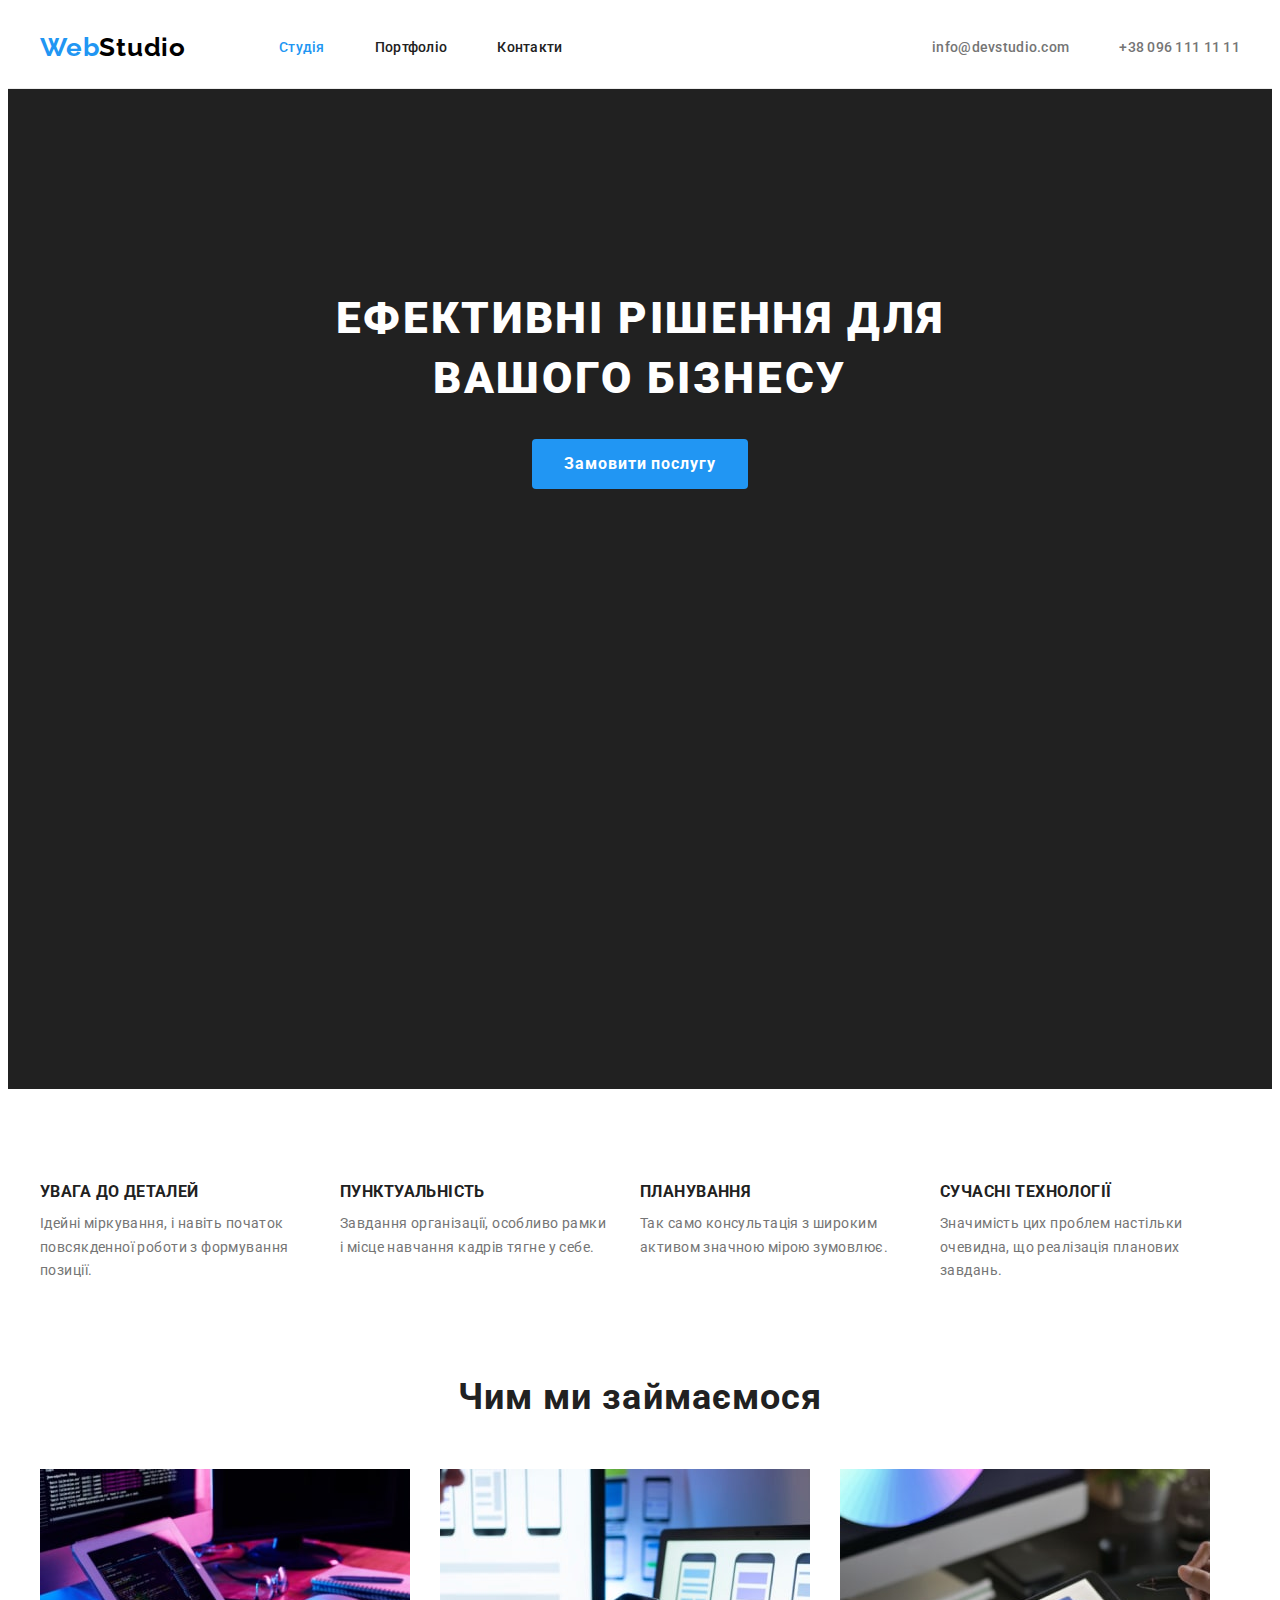
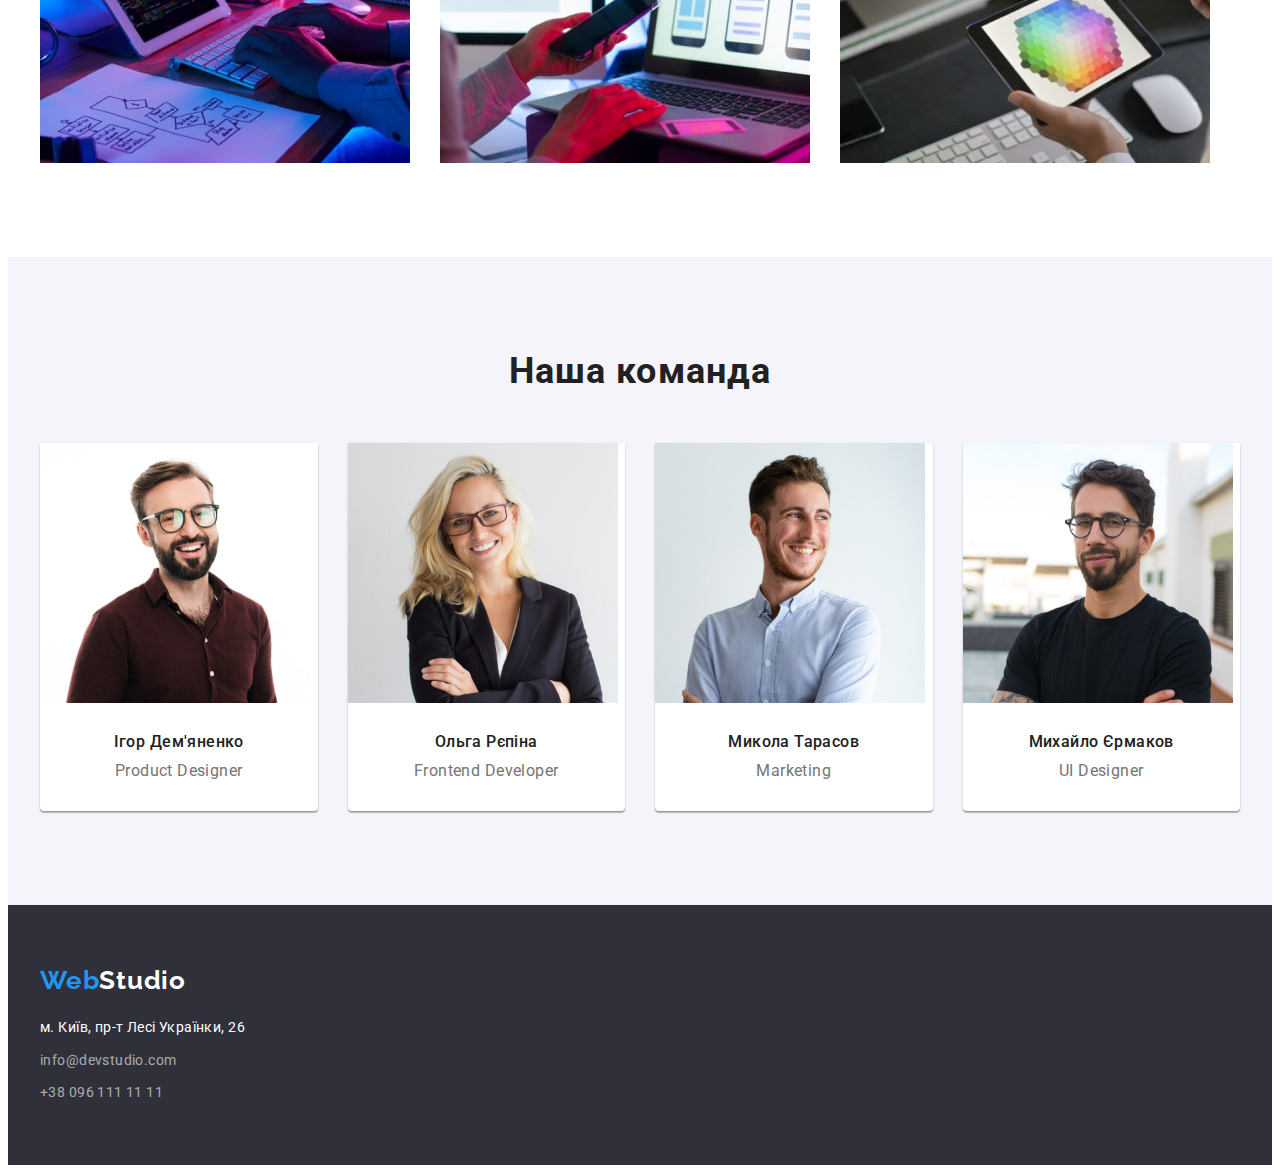
==== index.html @ 1b282973 "Homework4" ====
<!DOCTYPE html>
<html lang="uk">
<head>
    <meta charset="UTF-8">
    <meta http-equiv="X-UA-Compatible" content="IE=edge">
    <meta name="viewport" content="width=device-width, initial-scale=1.0">
    <title>Homework1</title>
    <link rel="preconnect" href="https://fonts.googleapis.com"> 
    <link rel="preconnect" href="https://fonts.gstatic.com" crossorigin> 
    <link href="https://fonts.googleapis.com/css2?family=Raleway:wght@700&family=Roboto:wght@400;500;700;900&display=swap" rel="stylesheet">
    <link rel="stylesheet" href="https://cdnjs.cloudflare.com/ajax/libs/modern-normalize/1.1.0/modern-normalize.min.css" integrity="sha512-wpPYUAdjBVSE4KJnH1VR1HeZfpl1ub8YT/NKx4PuQ5NmX2tKuGu6U/JRp5y+Y8XG2tV+wKQpNHVUX03MfMFn9Q==" crossorigin="anonymous" referrerpolicy="no-referrer" />
    <link rel="stylesheet" href="./css/style.css">
</head>
<!--Шапка сайту-->
<body>
   <header class="header bort">
   <div class="container">
   <a href="index.html" class="header-logo logo link"><span class="accent logo link">Web</span>Studio</a>
   <nav class="header-nav">
      <ul class="header-list list">
         <li><a href="" class="header-link link current links">Студія</a></li>
         <li><a href="./portfolio.html" class="header-link link links">Портфоліо</a></li>
         <li><a href="" class="header-link link links">Контакти</a></li>
       </ul>
     </nav>
     <div class="header-cont">
     <ul class="header-contact list">
       <li><a href="mailto:info@devstudio.com" class="mail header-link link links">info@devstudio.com</a></li>
       <li><a href="tel:+380961111111" class="tel header-link link links">+38 096 111 11 11</a></li>
     </ul>
    </div>
    </div>
    </header> 

<!--Рішення бізнесу--> 
   <main>
    <section class="hero hero-section">
      <div class="container hero-container">
        <h1 class="hero-title">Ефективні рішення для вашого бізнесу</h1>
        <button type="button" class="hero-btn">Замовити послугу</button>
      </div>
      </section>

<!--Привілегії-->  
    <section class="privilege">
    <div class="container">
    <h2 class="privilege-title">Привілегії</h2>
    <ul class="list-privilege list">
      <li class="privilege-link link">
       <h3 class="privilege-subtitle">УВАГА ДО ДЕТАЛЕЙ</h3>
       <p class="privilege-text text">Ідейні міркування, і навіть початок повсякденної роботи з формування позиції.</p>
      </li>
      <li class="privilege-link link">
       <h3 class="privilege-subtitle">ПУНКТУАЛЬНІСТЬ</h3>
       <p class="privilege-text text">Завдання організації, особливо рамки і місце навчання кадрів тягне у себе.</p>
      </li>
      <li class="privilege-link link">
        <h3 class="privilege-subtitle">ПЛАНУВАННЯ</h3>
        <p class="privilege-text text">Так само консультація з широким активом значною мірою зумовлює.</p>
      </li>
      <li class="privilege-link link">
        <h3 class="privilege-subtitle">СУЧАСНІ ТЕХНОЛОГІЇ</h3>
        <p class="privilege-text text">Значимість цих проблем настільки очевидна, що реалізація планових завдань.</p>
      </li>
    </ul>
  </div>
    </section>

<!--Чим займаємось-->
    <section class="work">
    <div class="container">  
    <h2 class="title">Чим ми займаємося</h2>
    <ul class="list-work list">
      <li class="work-items"> 
        <img src="./img/work-1.jpg" alt="Робочій процес" width="370">
      </li>
      <li class="work-items">
        <img src="./img/work-2.jpg" alt="Смартфон" width="370">
      </li>
      <li class="work-items">
        <img src="./img/work-3.jpg" alt="Планшет" width="370">
      </li>
    </ul>
  </div>
    </section>
<!--Команда-->
    <section class="team">
      <div class="container">
      <h2 class="title">Наша команда</h2>
      <ul class="team-container list-team list">
        <li class="team-items link">
          <img src="./img/team-1.jpg" alt="Команда1" width="270">
          <h3 class="team-subtitle">Ігор Дем'яненко</h3>
          <p class="team-info">Product Designer</p>
        </li>
        <li class="team-items link">
          <img src="./img/team-2.jpg" alt="Команда2" width="270">
          <h3 class="team-subtitle">Ольга Рєпіна</h3>
          <p class="team-info">Frontend Developer</p>
        </li>
        <li class="team-items link">
          <img src="./img/team-3.jpg" alt="Команда3" width="270">
          <h3 class="team-subtitle">Микола Тарасов</h3>
          <p class="team-info">Marketing</p>
        </li>
        <li class="team-items link">
          <img src="./img/team-4.jpg" alt="Команда4" width="270">
          <h3 class="team-subtitle">Михайло Єрмаков</h3>
          <p class="team-info">UI Designer</p>
        </li>
      </ul>
    </div>
    </section>
   </main>
<!--Футер-->
   <footer class="footer">
    <div class="container">
    <a href="/" class="footer-logo logo link"><span class="accent logo link">Web</span>Studio</a>
    <address class="address">
      <ul class="footer-list list">
        <li class="footer-items"><a href="https://goo.gl/maps/qDodeFptJs4gTQPLA" target="_blank" 
          rel="noreferrer nofollow noopener" class="footer-links link text">м. Київ, пр-т Лесі Українки, 26</a></li>
        <li class="footer-items"><a href="mailto:info@devstudio.com" class="footer-links footer-address link text">info@devstudio.com</a></li>
        <li class="footer-items"><a href="tel:+380961111111" class="footer-links footer-address link text">+38 096 111 11 11</a></li>
      </ul>
    </address>
  </div>
   </footer>
</body>
</html>
---- css/style.css ----
:root {
--primary-header-color: #212121;
--second-color: #757575;
--accent-color: #2196F3;
--primary-color: #212121;
--primary-text-color: #757575;
--bg-color: #FFFFFF;
--btn-color: #2196F3;
--second-text-color: #FFFFFF; 
--second-bg-color: #F5F4FA; 
--border-color: #EEEEEE; 
--second-border-color: #ECECEC;
--footer-color: #2F303A;
--second-btn-color: #188CE8;
--logo-color: #000000;
}
p, h1, h2, h3, h4, h5, h6 {
margin: 0px;
}
ul {
margin: 0px;
padding-left: 0px;    
}
img {
display: block;    
}  
body {
font-family: 'Roboto', sans-serif;
font-size: 14px;
line-height: 1.71;
letter-spacing: 0.03em;
color: var(--primary-text-color);
background-color: var(--bg-color);
}

    /*---UNIVERSAL CLASSES---*/
.container {
width: 1200px;
padding: 0px 15px; 
margin: 0px auto;   
}
.section {
padding-top: 94px; 
padding-bottom: 94px;   
} 
.link {
text-decoration: none;
}
.list {
list-style: none;
}
.links {
font-weight: 500;
font-size: 14px;
line-height: 1.14;
letter-spacing: 0.02em;
}
.title {
font-weight: 700;
font-size: 36px;
line-height: 1.16;
text-align: center;
letter-spacing: 0.03em;
color: var(--primary-header-color);    
}
.text {
font-size: 14px;
line-height: 1.71;
letter-spacing: 0.03em;    
}
.logo {
font-family: 'Raleway', sans-serif;
font-weight: 700;
font-size: 26px;
line-height: 1.19;
letter-spacing: 0.03em;
}    
  
/*---HEADER---*/
.header .container {
display: flex;
align-items: center;    
}   
.header-logo {
color: var(--logo-color); 
padding-top: 24px; 
padding-bottom: 25px;
display: block;  
margin-right: 93px;
}
.accent {
color:var(--accent-color) ;
}    
.current {
color: var(--accent-color);    
} 
.header-list,
.header-contact {
display: flex; 
}
.header-list .link,
.header-contact .link {
display: block;
padding-top: 32px;   
padding-bottom: 32px; 
}
.header-cont {
margin-left: auto;
}  
.header-link {
color: var(--primary-color);
}
.header-list > li:not(:last-child){
margin-right: 50px;    
}
.header-link:hover,
.header-link:focus {
color: var(--accent-color);    
}
.tel {
margin-left: 50px;    
}
.mail,
.tel {
color: var(--second-color);
}

    /*---HERO---*/
.hero {
background-color: var(--primary-header-color);  
text-align: center;
} 
.hero-section {
max-width: 1600px; 
height: 600px;
margin-left: auto;
margin-right: auto;
padding: 200px 0px;
} 
.hero-container {
margin-bottom: 0px;
} 
.hero-title {
font-weight: 900;
font-size: 44px;
line-height: 1.36;
letter-spacing: 0.06em;
text-transform: uppercase;
text-align: center;
color: var(--second-text-color);
max-width: 696px; 
margin: 0px auto;
}      
.hero-btn {
font-family: inherit;
font-weight: 700;
font-size: 16px;
line-height: 1.88;
cursor: pointer;
letter-spacing: 0.06em;    
color: var(--bg-color);
background-color: var(--btn-color);

border-radius: 4px;
padding: 10px 32px;
min-width: 216px;
height: 50px;
text-align: center;
display: inline-block;
margin-top: 30px;
border: none;
}
.hero-btn:hover,
.hero-btn:focus {
background-color: var(--second-btn-color);
}

/*---PRIVILEGE---*/
.privilege {
padding: 94px 0px;
}
.privilege-title {
position: absolute;
width: 1px;
height: 1px;
margin: -1px;
border: 0;
padding: 0;

white-space: nowrap;
clip-path: inset(100%);
clip: rect(0 0 0 0);
overflow: hidden;
}
.list-privilege {
display: flex;
column-gap: 30px; 
}
.privilege-link {
width: 270px;
}
.privilege-subtitle {
font-weight: 700;
line-height: 1.14;
text-transform: uppercase;
color: var(--primary-header-color);    
margin-bottom: 10px;
}
.privilege-text {
color: var(--second-color);
}

/*---WORK---*/
.list-work {
display: flex;
column-gap: 30px;
}
.work {
padding-bottom: 94px;
}
.title {
margin-bottom: 50px;
}

/*---TEAM---*/
.team {
background-color: var(--second-bg-color);    
padding: 94px 0 ;
}
.title {
margin-bottom: 50px;    
}
.team-container {
display: flex;
}
.team-items:not(:last-child){
margin-right: 30px;    
}
.team-items {
width: calc((100% - 60px) / 3);
background: var(--bg-color);
box-shadow: 0px 1px 3px rgba(0, 0, 0, 0.12), 0px 1px 1px rgba(0, 0, 0, 0.14), 0px 2px 1px rgba(0, 0, 0, 0.2);
border-radius: 0px 0px 4px 4px; 
}
.team-subtitle {
font-weight: 500;
font-size: 16px;
line-height: 1.18;
text-align: center;
color: var(--primary-color);    
margin-top: 30px;
margin-bottom: 10px;
}
.team-info {
font-size: 16px;
line-height: 1.18;
text-align: center;
color: var(--second-color);    
margin-bottom: 30px;
}

/*---FOOTER---*/
.footer .container {
display: flex; 
display: block;
align-items: baseline;
}
.footer {
background-color: var(--footer-color); 
padding: 60px 0;   
}
.footer-logo {
display: inline-block;
color: var(--bg-color); 
margin-bottom: 20px;
}
.address {
display: block; 
justify-items: flex-start;   
}
.footer-items:not(:last-child) {
margin-bottom: 9px;    
}
.footer-links {
font-style: normal;
color: var(--bg-color);
}
.footer-address {
color: rgba(255, 255, 255, 0.6);    
}
.footer-links:hover,
.footer-links:focus {
color: var(--accent-color);    
}

/*---PORTFOLIO---*/
.bort {
border-bottom: 1px solid var(--second-border-color);
}
.portfolio {
padding: 94px 0;    
}
.element {
margin-bottom: 50px;
display: flex;  
justify-content: center;  
}
.element-item:not(:last-child) {
margin-right: 8px;  
}
.portfolio-btn {
display: inline-block;
font-family: inherit;
font-weight: 500;
font-size: 16px;
line-height: 1.62;
text-align: center;
cursor: pointer;
color: var(--primary-color);

border: 1px solid transparent;
border-radius: 4px;
padding: 6px 22px;
min-width: 73px;
height: 38px;
}
.current {
color: var(--accent-color);    
}
.portfolio-btn:hover,
.portfolio-btn:focus {
color: var(--second-text-color);
box-shadow: 0px 3px 1px rgba(0, 0, 0, 0.1), 0px 1px 2px rgba(0, 0, 0, 0.08), 0px 2px 2px rgba(0, 0, 0, 0.12);
background: var(--btn-color);
}
.port {
display: flex;  
flex-wrap: wrap;
align-items: center;
margin-left: 0px;
margin-right: 0px; 
}
.port-item {
width: 370px;
}
.port-item {
width:calc((100% - 60px)/3);
margin-right: 30px;
margin-bottom: 30px;
} 
.port-item:nth-child(3n) {
margin-right: 0px;    
}
.port-item:nth-last-child(-n+3) {
margin-bottom: 0px;    
}
.port-blok {
padding: 20px 24px;
background: var(--second-text-color);
border-bottom: 1px solid var(--border-color);
border-left: 1px solid var(--border-color);
border-right: 1px solid var(--border-color);
}
.portfolio-text {
font-weight: 700;
font-size: 18px;
line-height: 2;
letter-spacing: 0.06em;
color: var(--primary-color);    
margin-bottom: 4px;
}
.portfolio-info {
font-size: 16px;
line-height: 1.88;
color: var(--second-color);    
}
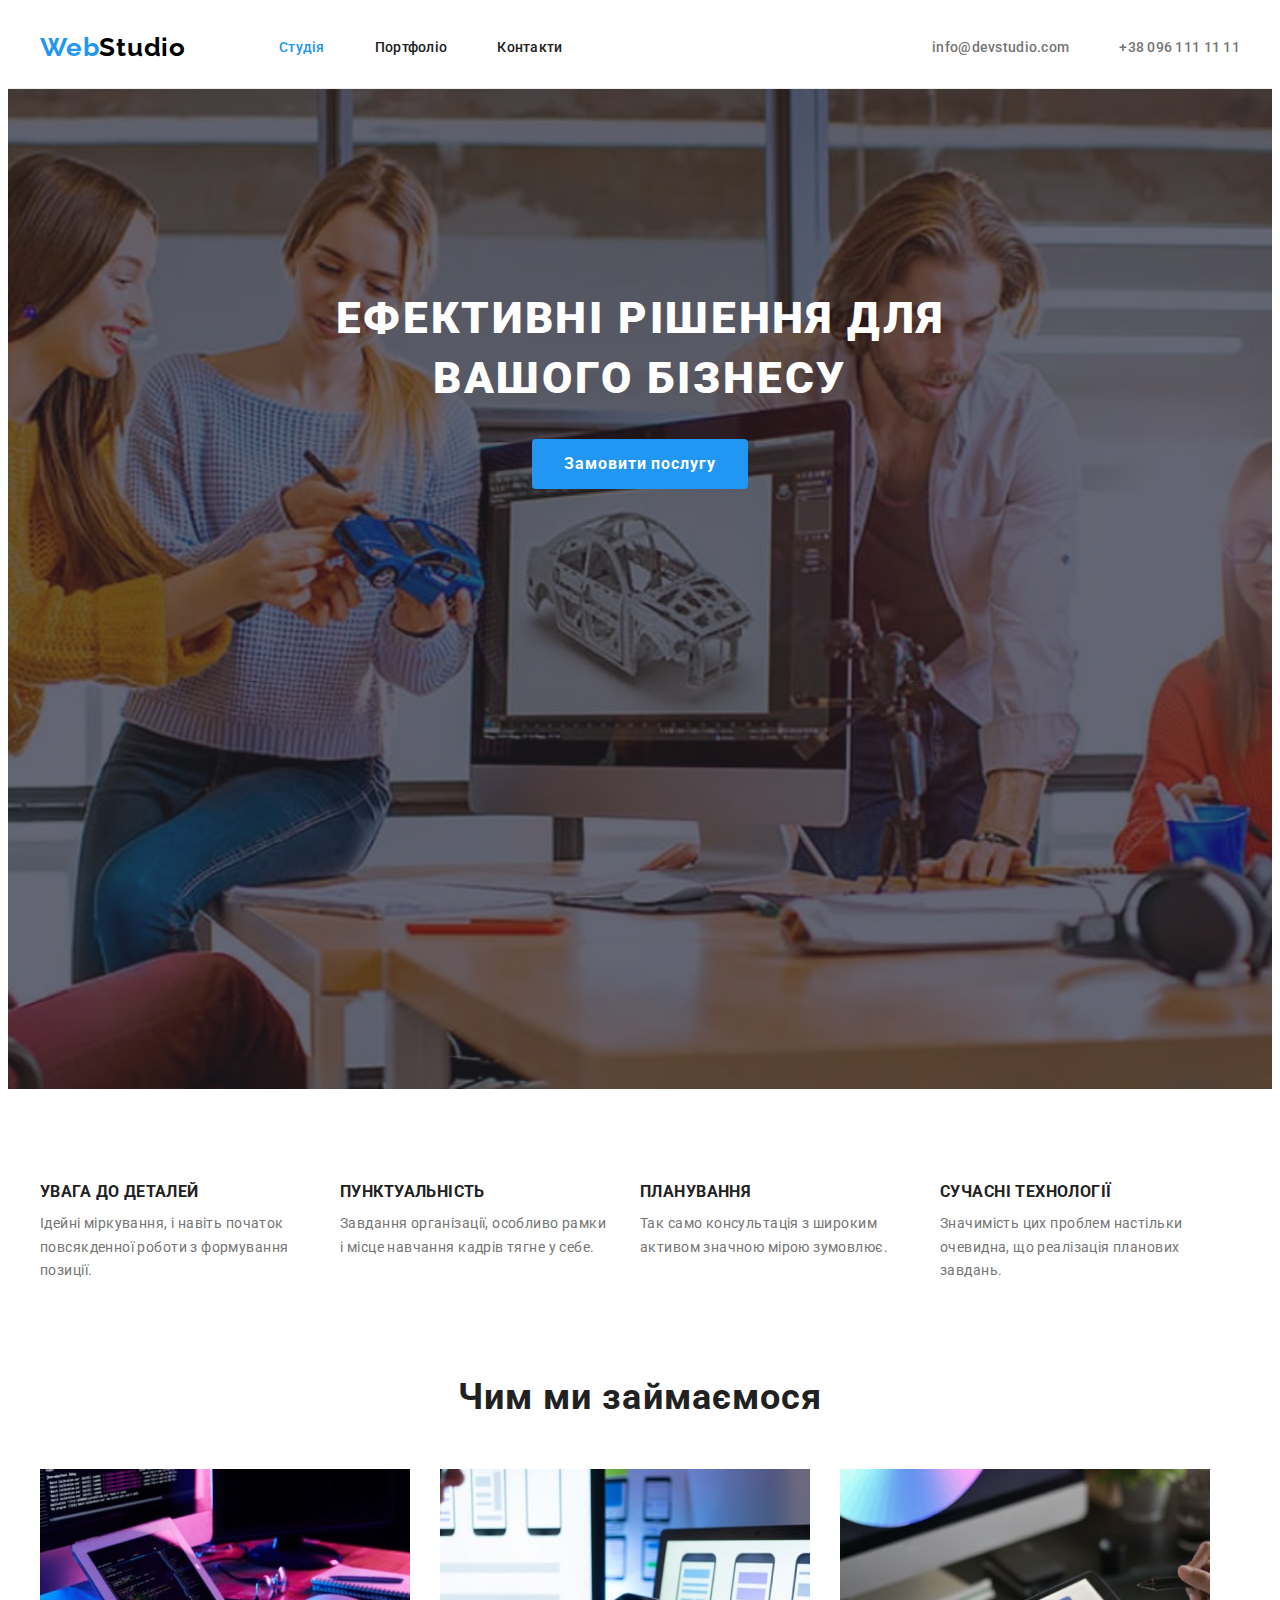
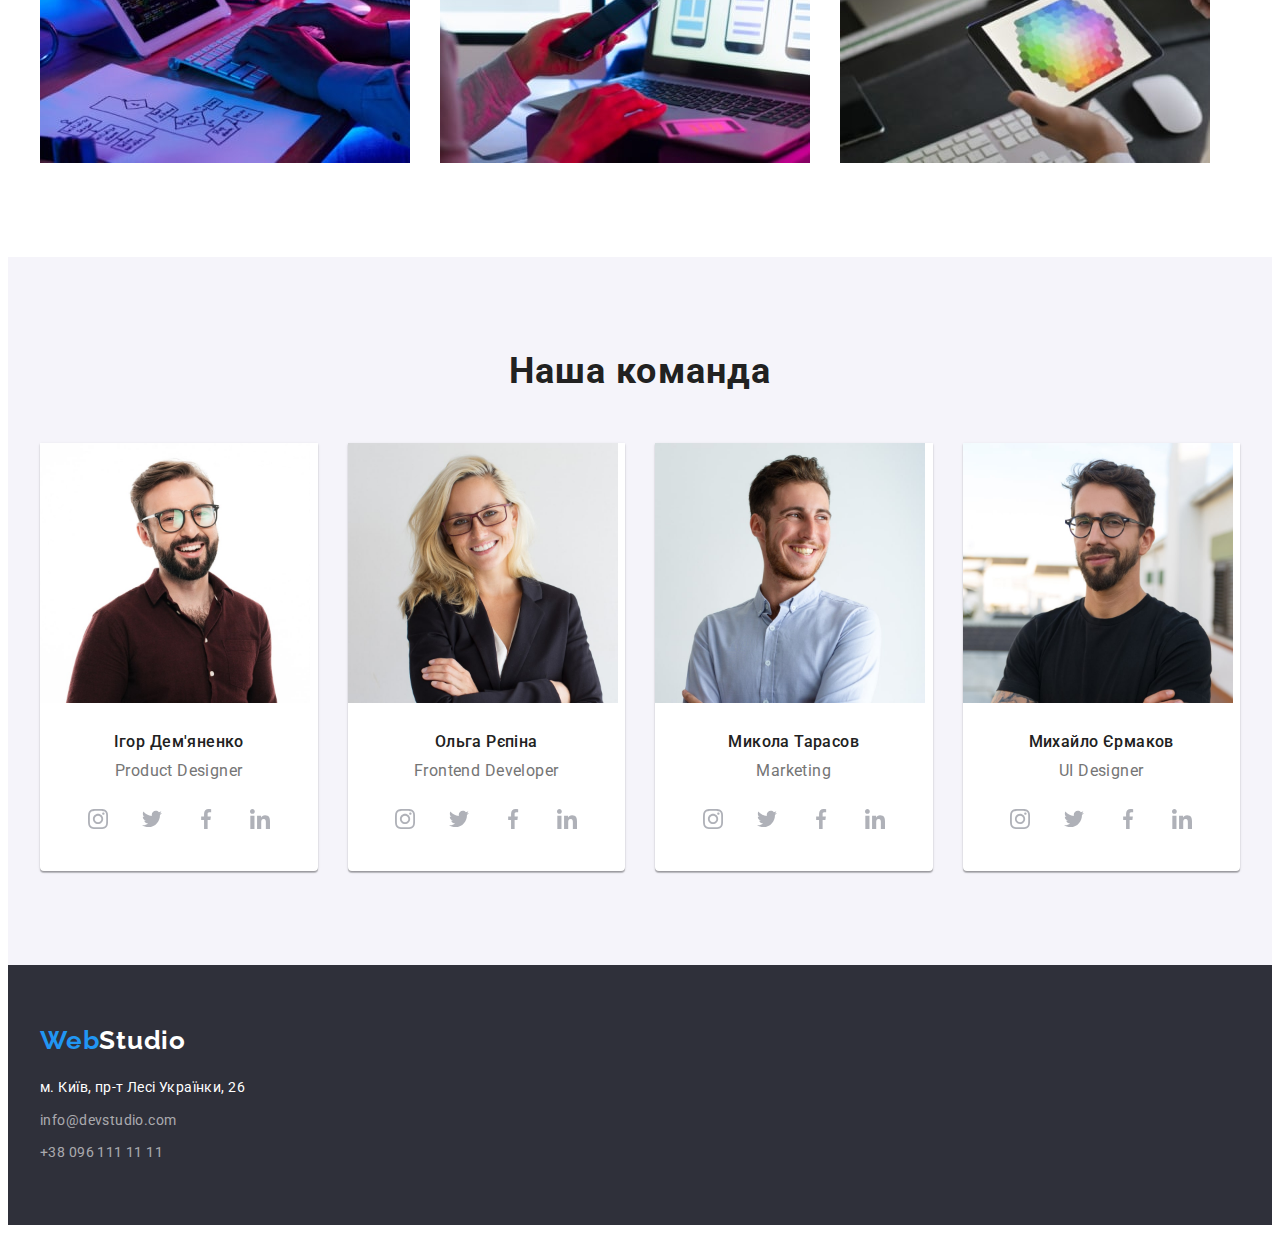
==== commit 3869a5bf: "в процесі" ====
--- a/index.html
+++ b/index.html
@@ -92,21 +92,113 @@
           <img src="./img/team-1.jpg" alt="Команда1" width="270">
           <h3 class="team-subtitle">Ігор Дем'яненко</h3>
           <p class="team-info">Product Designer</p>
+          <ul class="team-soc-list list">
+            <li class="team-soc-item"><a href="#" class="team-soc-link link">
+              <svg width="20" height="20"
+              class="team-soc-icons">
+                <use href="./img/icons.svg#icon-instagram"></use>
+              </svg>
+            </a></li>
+            <li class="team-soc-item"><a href="#" class="team-soc-link link"><svg width="20" height="20"
+              class="team-soc-icons">
+                <use href="./img/icons.svg#icon-twitter"></use>
+              </svg>
+            </a></li>
+            <li class="team-soc-item"><a href="#" class="team-soc-link link"><svg width="20" height="20"
+              class="team-soc-icons">
+                <use href="./img/icons.svg#icon-facebook"></use>
+              </svg>
+            </a></li>
+            <li class="team-soc-item"><a href="#" class="team-soc-link link"><svg width="20" height="20"
+              class="team-soc-icons">
+                <use href="./img/icons.svg#icon-linkedin"></use>
+              </svg>
+            </a></li>
+          </ul>
         </li>
         <li class="team-items link">
           <img src="./img/team-2.jpg" alt="Команда2" width="270">
           <h3 class="team-subtitle">Ольга Рєпіна</h3>
           <p class="team-info">Frontend Developer</p>
+          <ul class="team-soc-list list">
+            <li class="team-soc-item"><a href="#" class="team-soc-link link">
+              <svg width="20" height="20"
+              class="team-soc-icons">
+                <use href="./img/icons.svg#icon-instagram"></use>
+              </svg>
+            </a></li>
+            <li class="team-soc-item"><a href="#" class="team-soc-link link"><svg width="20" height="20"
+              class="team-soc-icons">
+                <use href="./img/icons.svg#icon-twitter"></use>
+              </svg>
+            </a></li>
+            <li class="team-soc-item"><a href="#" class="team-soc-link link"><svg width="20" height="20"
+              class="team-soc-icons">
+                <use href="./img/icons.svg#icon-facebook"></use>
+              </svg>
+            </a></li>
+            <li class="team-soc-item"><a href="#" class="team-soc-link link"><svg width="20" height="20"
+              class="team-soc-icons">
+                <use href="./img/icons.svg#icon-linkedin"></use>
+              </svg>
+            </a></li>
+          </ul>
         </li>
         <li class="team-items link">
           <img src="./img/team-3.jpg" alt="Команда3" width="270">
           <h3 class="team-subtitle">Микола Тарасов</h3>
           <p class="team-info">Marketing</p>
+          <ul class="team-soc-list list">
+            <li class="team-soc-item"><a href="#" class="team-soc-link link">
+              <svg width="20" height="20"
+              class="team-soc-icons">
+                <use href="./img/icons.svg#icon-instagram"></use>
+              </svg>
+            </a></li>
+            <li class="team-soc-item"><a href="#" class="team-soc-link link"><svg width="20" height="20"
+              class="team-soc-icons">
+                <use href="./img/icons.svg#icon-twitter"></use>
+              </svg>
+            </a></li>
+            <li class="team-soc-item"><a href="#" class="team-soc-link link"><svg width="20" height="20"
+              class="team-soc-icons">
+                <use href="./img/icons.svg#icon-facebook"></use>
+              </svg>
+            </a></li>
+            <li class="team-soc-item"><a href="#" class="team-soc-link link"><svg width="20" height="20"
+              class="team-soc-icons">
+                <use href="./img/icons.svg#icon-linkedin"></use>
+              </svg>
+            </a></li>
+          </ul>
         </li>
         <li class="team-items link">
           <img src="./img/team-4.jpg" alt="Команда4" width="270">
           <h3 class="team-subtitle">Михайло Єрмаков</h3>
           <p class="team-info">UI Designer</p>
+          <ul class="team-soc-list list">
+            <li class="team-soc-item"><a href="#" class="team-soc-link link">
+              <svg width="20" height="20"
+              class="team-soc-icons">
+                <use href="./img/icons.svg#icon-instagram"></use>
+              </svg>
+            </a></li>
+            <li class="team-soc-item"><a href="#" class="team-soc-link link"><svg width="20" height="20"
+              class="team-soc-icons">
+                <use href="./img/icons.svg#icon-twitter"></use>
+              </svg>
+            </a></li>
+            <li class="team-soc-item"><a href="#" class="team-soc-link link"><svg width="20" height="20"
+              class="team-soc-icons">
+                <use href="./img/icons.svg#icon-facebook"></use>
+              </svg>
+            </a></li>
+            <li class="team-soc-item"><a href="#" class="team-soc-link link"><svg width="20" height="20"
+              class="team-soc-icons">
+                <use href="./img/icons.svg#icon-linkedin"></use>
+              </svg>
+            </a></li>
+          </ul>
         </li>
       </ul>
     </div>
--- a/css/style.css
+++ b/css/style.css
@@ -127,7 +127,7 @@
 
     /*---HERO---*/
 .hero {
-background-color: var(--primary-header-color);  
+background-color: var(--primary-color);
 text-align: center;
 } 
 .hero-section {
@@ -136,6 +136,10 @@
 margin-left: auto;
 margin-right: auto;
 padding: 200px 0px;
+background-image: linear-gradient(rgba(47, 48, 58, 0.4), rgba(47, 48, 58, 0.4)), url("../img/hero.jpg");
+background-repeat: no-repeat;
+background-size: cover;
+background-position: center;
 } 
 .hero-container {
 margin-bottom: 0px;
@@ -256,7 +260,37 @@
 line-height: 1.18;
 text-align: center;
 color: var(--second-color);    
-margin-bottom: 30px;
+margin-bottom: 16px;
+}
+.team-soc-list {
+display: flex;   
+justify-content: center; 
+align-items: center;
+}
+.team-soc-item {
+width: 44px;    
+height: 44px;
+margin-bottom: 30px; 
+}
+.team-soc-item:not(:last-child) {
+margin-right: 10px;  
+}
+.team-soc-link {
+width: 100%;    
+height: 100%;
+display: flex;
+border-radius: 50%;
+background-color:var(--bg-color);
+justify-content: center;
+align-items: center;
+color: #AFB1B8;
+}
+.team-soc-link:hover {
+color: var(--second-text-color);
+background-color: var(--accent-color);
+}
+.team-soc-icons {
+fill: currentColor;
 }
 
 /*---FOOTER---*/
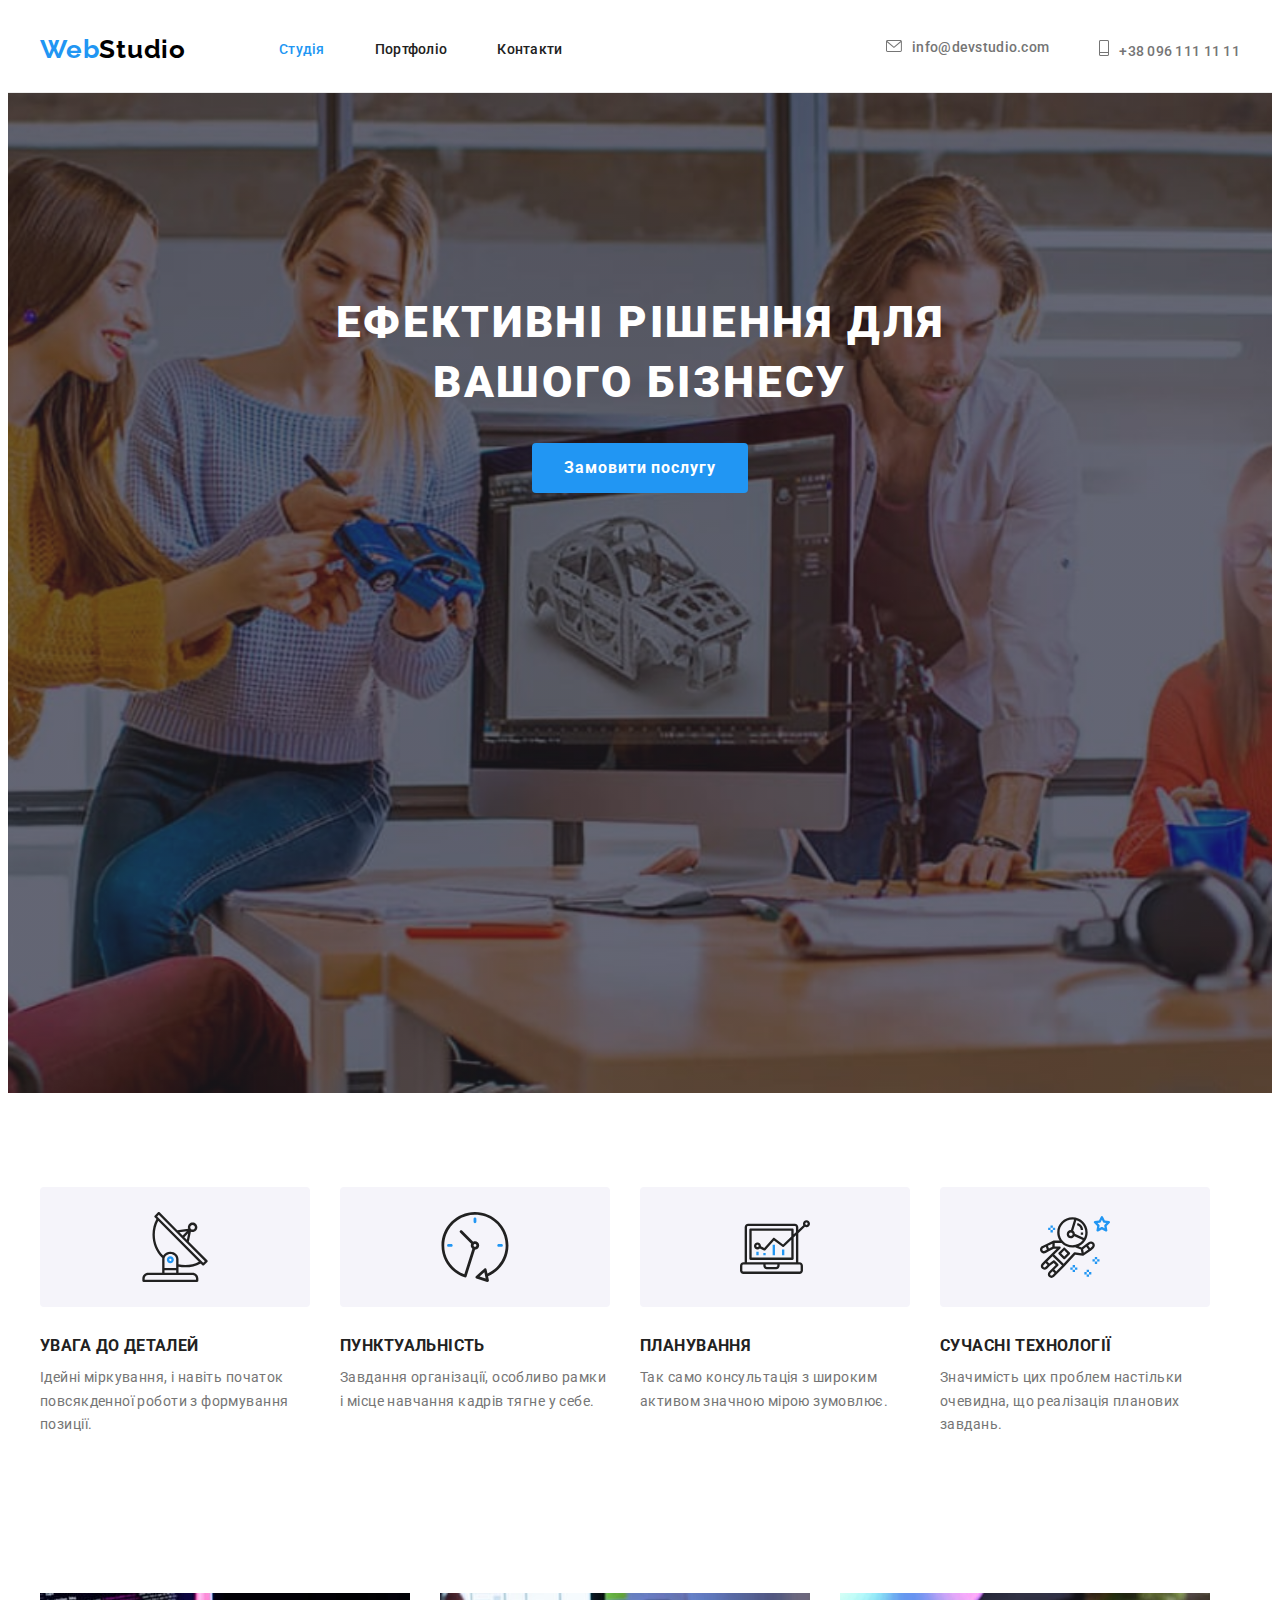
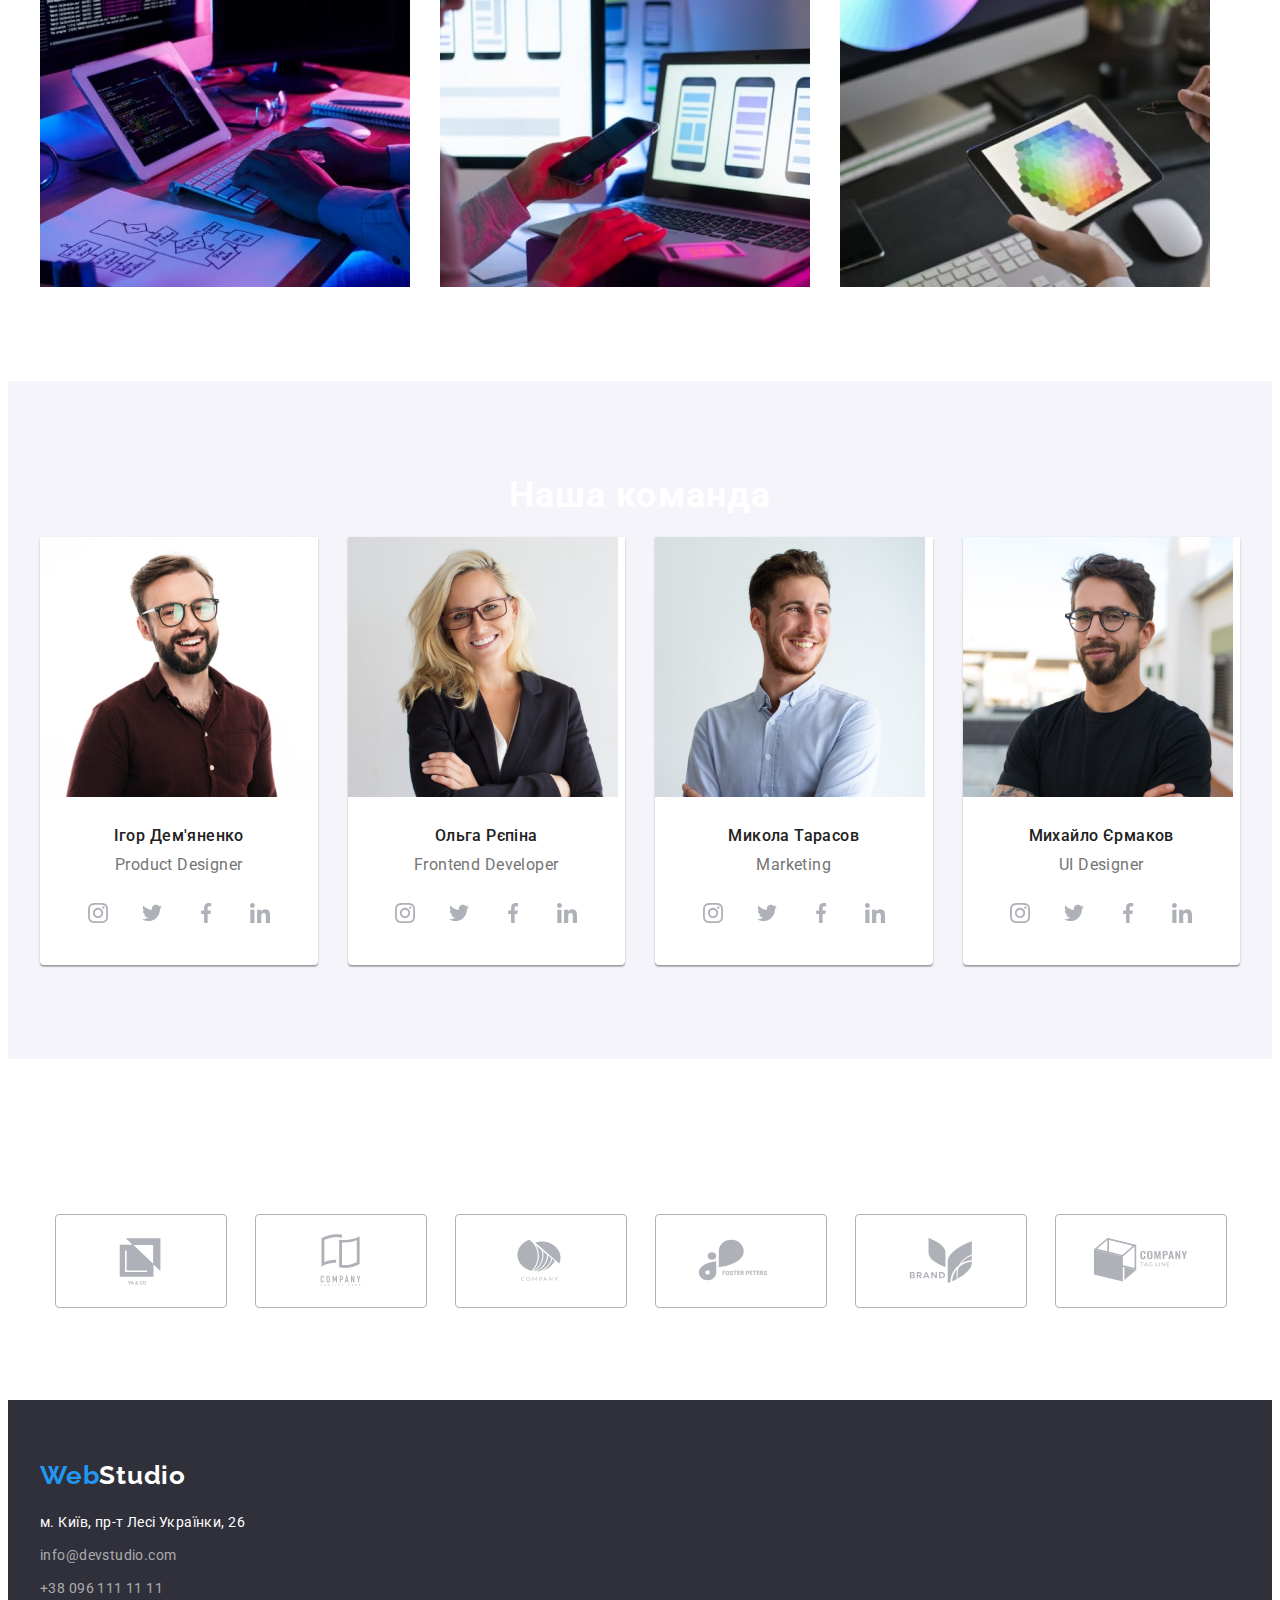
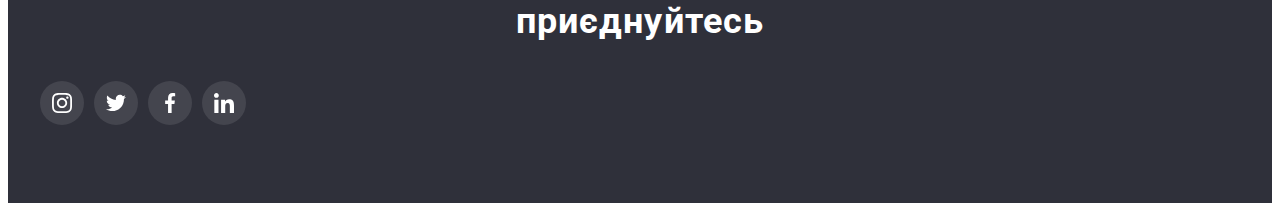
==== commit 5b637bd0: "not finish" ====
--- a/index.html
+++ b/index.html
@@ -25,8 +25,16 @@
      </nav>
      <div class="header-cont">
      <ul class="header-contact list">
-       <li><a href="mailto:info@devstudio.com" class="mail header-link link links">info@devstudio.com</a></li>
-       <li><a href="tel:+380961111111" class="tel header-link link links">+38 096 111 11 11</a></li>
+       <li><a href="mailto:info@devstudio.com" class="mail header-link link links">
+        <svg class="icon-mail">
+          <use href="./img/icons.svg#icon-envelope">
+          </use>
+        </svg>info@devstudio.com</a></li>
+       <li><a href="tel:+380961111111" class="tel header-link link links">
+        <svg class="icon-tel">
+          <use href="./img/icons.svg#icon-Vector">
+          </use>
+        </svg>+38 096 111 11 11</a></li>
      </ul>
     </div>
     </div>
@@ -47,18 +55,38 @@
     <h2 class="privilege-title">Привілегії</h2>
     <ul class="list-privilege list">
       <li class="privilege-link link">
+      <div class="priv-icons">
+        <svg width="70" height="70" class="btn-priv-icons">
+         <use href="./img/icons.svg#icon-antenna"></use>
+        </svg>
+      </div>  
        <h3 class="privilege-subtitle">УВАГА ДО ДЕТАЛЕЙ</h3>
        <p class="privilege-text text">Ідейні міркування, і навіть початок повсякденної роботи з формування позиції.</p>
       </li>
       <li class="privilege-link link">
+        <div class="priv-icons">
+          <svg width="70" height="70" class="btn-priv-icons">
+           <use href="./img/icons.svg#icon-clock"></use>
+          </svg>
+        </div>  
        <h3 class="privilege-subtitle">ПУНКТУАЛЬНІСТЬ</h3>
        <p class="privilege-text text">Завдання організації, особливо рамки і місце навчання кадрів тягне у себе.</p>
       </li>
       <li class="privilege-link link">
+        <div class="priv-icons">
+          <svg width="70" height="70" class="btn-priv-icons">
+           <use href="./img/icons.svg#icon-diagram"></use>
+          </svg>
+        </div>  
         <h3 class="privilege-subtitle">ПЛАНУВАННЯ</h3>
         <p class="privilege-text text">Так само консультація з широким активом значною мірою зумовлює.</p>
       </li>
       <li class="privilege-link link">
+        <div class="priv-icons">
+          <svg width="70" height="70" class="btn-priv-icons">
+           <use href="./img/icons.svg#icon-astronaut"></use>
+          </svg>
+        </div>  
         <h3 class="privilege-subtitle">СУЧАСНІ ТЕХНОЛОГІЇ</h3>
         <p class="privilege-text text">Значимість цих проблем настільки очевидна, що реалізація планових завдань.</p>
       </li>
@@ -94,23 +122,22 @@
           <p class="team-info">Product Designer</p>
           <ul class="team-soc-list list">
             <li class="team-soc-item"><a href="#" class="team-soc-link link">
-              <svg width="20" height="20"
-              class="team-soc-icons">
+              <svg width="20" height="20" class="team-soc-icons">
                 <use href="./img/icons.svg#icon-instagram"></use>
               </svg>
             </a></li>
-            <li class="team-soc-item"><a href="#" class="team-soc-link link"><svg width="20" height="20"
-              class="team-soc-icons">
+            <li class="team-soc-item"><a href="#" class="team-soc-link link">
+              <svg width="20" height="20" class="team-soc-icons">
                 <use href="./img/icons.svg#icon-twitter"></use>
               </svg>
             </a></li>
-            <li class="team-soc-item"><a href="#" class="team-soc-link link"><svg width="20" height="20"
-              class="team-soc-icons">
+            <li class="team-soc-item"><a href="#" class="team-soc-link link">
+              <svg width="20" height="20" class="team-soc-icons">
                 <use href="./img/icons.svg#icon-facebook"></use>
               </svg>
             </a></li>
-            <li class="team-soc-item"><a href="#" class="team-soc-link link"><svg width="20" height="20"
-              class="team-soc-icons">
+            <li class="team-soc-item"><a href="#" class="team-soc-link link"> 
+             <svg width="20" height="20" class="team-soc-icons">
                 <use href="./img/icons.svg#icon-linkedin"></use>
               </svg>
             </a></li>
@@ -122,8 +149,7 @@
           <p class="team-info">Frontend Developer</p>
           <ul class="team-soc-list list">
             <li class="team-soc-item"><a href="#" class="team-soc-link link">
-              <svg width="20" height="20"
-              class="team-soc-icons">
+              <svg width="20" height="20" class="team-soc-icons">
                 <use href="./img/icons.svg#icon-instagram"></use>
               </svg>
             </a></li>
@@ -202,6 +228,50 @@
         </li>
       </ul>
     </div>
+    </section>
+    <!--Клієнти-->
+    <section class="client">
+    <div class="container">
+      <h2 class="title">Постійні клієнти</h2>
+      <ul class="client-list list">
+        <li class="client-link link">
+        <a href="#" class="client-item">
+         <svg class="client-icons" width="106" height="60">
+         <use href="./img/icons.svg#icon-Logo"></use>
+         </svg>  
+        </a></li>
+        <li class="client-link link">
+        <a href="#" class="client-item">
+          <svg class="client-icons" width="106" height="60">
+          <use href="./img/icons.svg#icon-Logo-1"></use>
+          </svg>  
+        </a></li>
+        <li class="client-link link">
+        <a href="#" class="client-item">
+          <svg class="client-icons" width="106" height="60">
+          <use href="./img/icons.svg#icon-Logo-2"></use>
+          </svg>  
+        </a></li>
+        <li class="client-link link">
+        <a href="#" class="client-item">
+          <svg class="client-icons" width="106" height="60">
+          <use href="./img/icons.svg#icon-Logo-3"></use>
+          </svg>  
+        </a></li>
+        <li class="client-link link">
+        <a href="#" class="client-item">
+          <svg class="client-icons" width="106" height="60">
+          <use href="./img/icons.svg#icon-Logo-4"></use>
+          </svg>  
+        </a></li>
+        <li class="client-link link">
+        <a href="#" class="client-item">
+          <svg class="client-icons" width="106" height="60">
+          <use href="./img/icons.svg#icon-Logo-5"></use>
+          </svg>  
+        </a></li>
+      </ul>
+    </div>  
     </section>
    </main>
 <!--Футер-->
@@ -217,6 +287,31 @@
       </ul>
     </address>
   </div>
+  <div class="social-block container">
+   <h3 class="title">приєднуйтесь</h3> 
+   <ul class="social-list list">
+    <li class="social-link link"><a href="#" class="social-item">
+     <svg class="social-icons" width="20" height="20">
+      <use href="./img/icons.svg#icon-instagram"></use>
+     </svg></a>
+    </li>
+    <li class="social-link link"><a href="#" class="social-item">
+      <svg class="social-icons" width="20" height="20">
+       <use href="./img/icons.svg#icon-twitter"></use>
+      </svg></a>
+     </li>
+     <li class="social-link link"><a href="#" class="social-item">
+      <svg class="social-icons" width="20" height="20">
+       <use href="./img/icons.svg#icon-facebook"></use>
+      </svg></a>
+     </li>
+     <li class="social-link link"><a href="#" class="social-item">
+      <svg class="social-icons" width="20" height="20">
+       <use href="./img/icons.svg#icon-linkedin"></use>
+      </svg></a>
+     </li>
+   </ul>
+  </div>
    </footer>
 </body>
 </html>--- a/css/style.css
+++ b/css/style.css
@@ -107,15 +107,36 @@
 .header-cont {
 margin-left: auto;
 }  
-.header-link {
-color: var(--primary-color);
-}
 .header-list > li:not(:last-child){
 margin-right: 50px;    
+}
+.header-link {
+display: inline-flex;
+align-items: center;
+text-decoration: none;
+color: var(--primary-color);
+}
+.icon-mail {
+width: 16px; 
+height: 12px; 
+margin-right: 10px; 
+fill: var(--second-color); 
+}
+.icon-tel {
+width: 10px; 
+height: 16px; 
+margin-right: 10px;  
+fill: var(--second-color);
 }
 .header-link:hover,
 .header-link:focus {
 color: var(--accent-color);    
+}
+.icon-mail:hover,
+.icon-mail:focus,
+.icon-tel:hover,
+.icon-tel:focus {
+fill: currentColor;    
 }
 .tel {
 margin-left: 50px;    
@@ -213,6 +234,22 @@
 .privilege-text {
 color: var(--second-color);
 }
+.priv-icons {
+display: flex;    
+justify-content: center;
+align-items: center;
+width: 270px;
+height: 120px;
+background-color: #F5F4FA;
+margin-bottom: 30px;
+border-radius: 4px;
+}
+.priv-icons:not(:last-child) {
+margin-right: 30px;    
+}
+.priv-icons:focus {
+border-color: var(--accent-color);    
+}
 
 /*---WORK---*/
 .list-work {
@@ -293,6 +330,41 @@
 fill: currentColor;
 }
 
+/*--Клієнти--*/
+.client {
+padding: 94px 0px;  
+}
+.client-list {
+display: flex; 
+justify-content: center;
+align-items: center;
+}
+.client-link {  
+width: 170px;    
+height: 92px;
+}
+.client-link:not(:last-child) {
+margin-right: 30px;    
+}
+.client-item {
+width: 100%;
+height: 100%;
+display: flex; 
+justify-content: center;
+align-items: center;  
+fill: #AFB1B8;
+border: 1px solid #AFB1B8;
+border-radius: 4px; 
+background-color: var(--bg-color);
+}
+.client-link:focus,
+.client-link:hover,
+.client-item:focus,
+.client-item:hover {
+fill: var(--accent-color);
+border-color: var(--accent-color);    
+}
+
 /*---FOOTER---*/
 .footer .container {
 display: flex; 
@@ -325,6 +397,43 @@
 .footer-links:hover,
 .footer-links:focus {
 color: var(--accent-color);    
+}
+
+.title {
+color: var(--second-text-color); 
+margin-bottom: 20px;   
+}
+.social-list {
+display: flex; 
+max-width: 206px;  
+height: 80px; 
+padding: 0;
+justify-content: center;
+align-items: center;
+}
+.social-link {
+width: 44px;   
+height: 44px; 
+}
+.social-link:not(:last-child) {
+margin-right: 10px;  
+}
+.social-item {
+width: 100%;    
+height: 100%;
+display: flex;
+justify-content: center;
+align-items: center;
+border-radius: 50%;
+background-color: rgba(255, 255, 255, 0.1);
+color: var(--second-text-color);
+}
+.social-item:hover {
+color: var(--second-text-color);    
+background-color: var(--accent-color);
+}
+.social-icons {
+fill: currentColor;    
 }
 
 /*---PORTFOLIO---*/
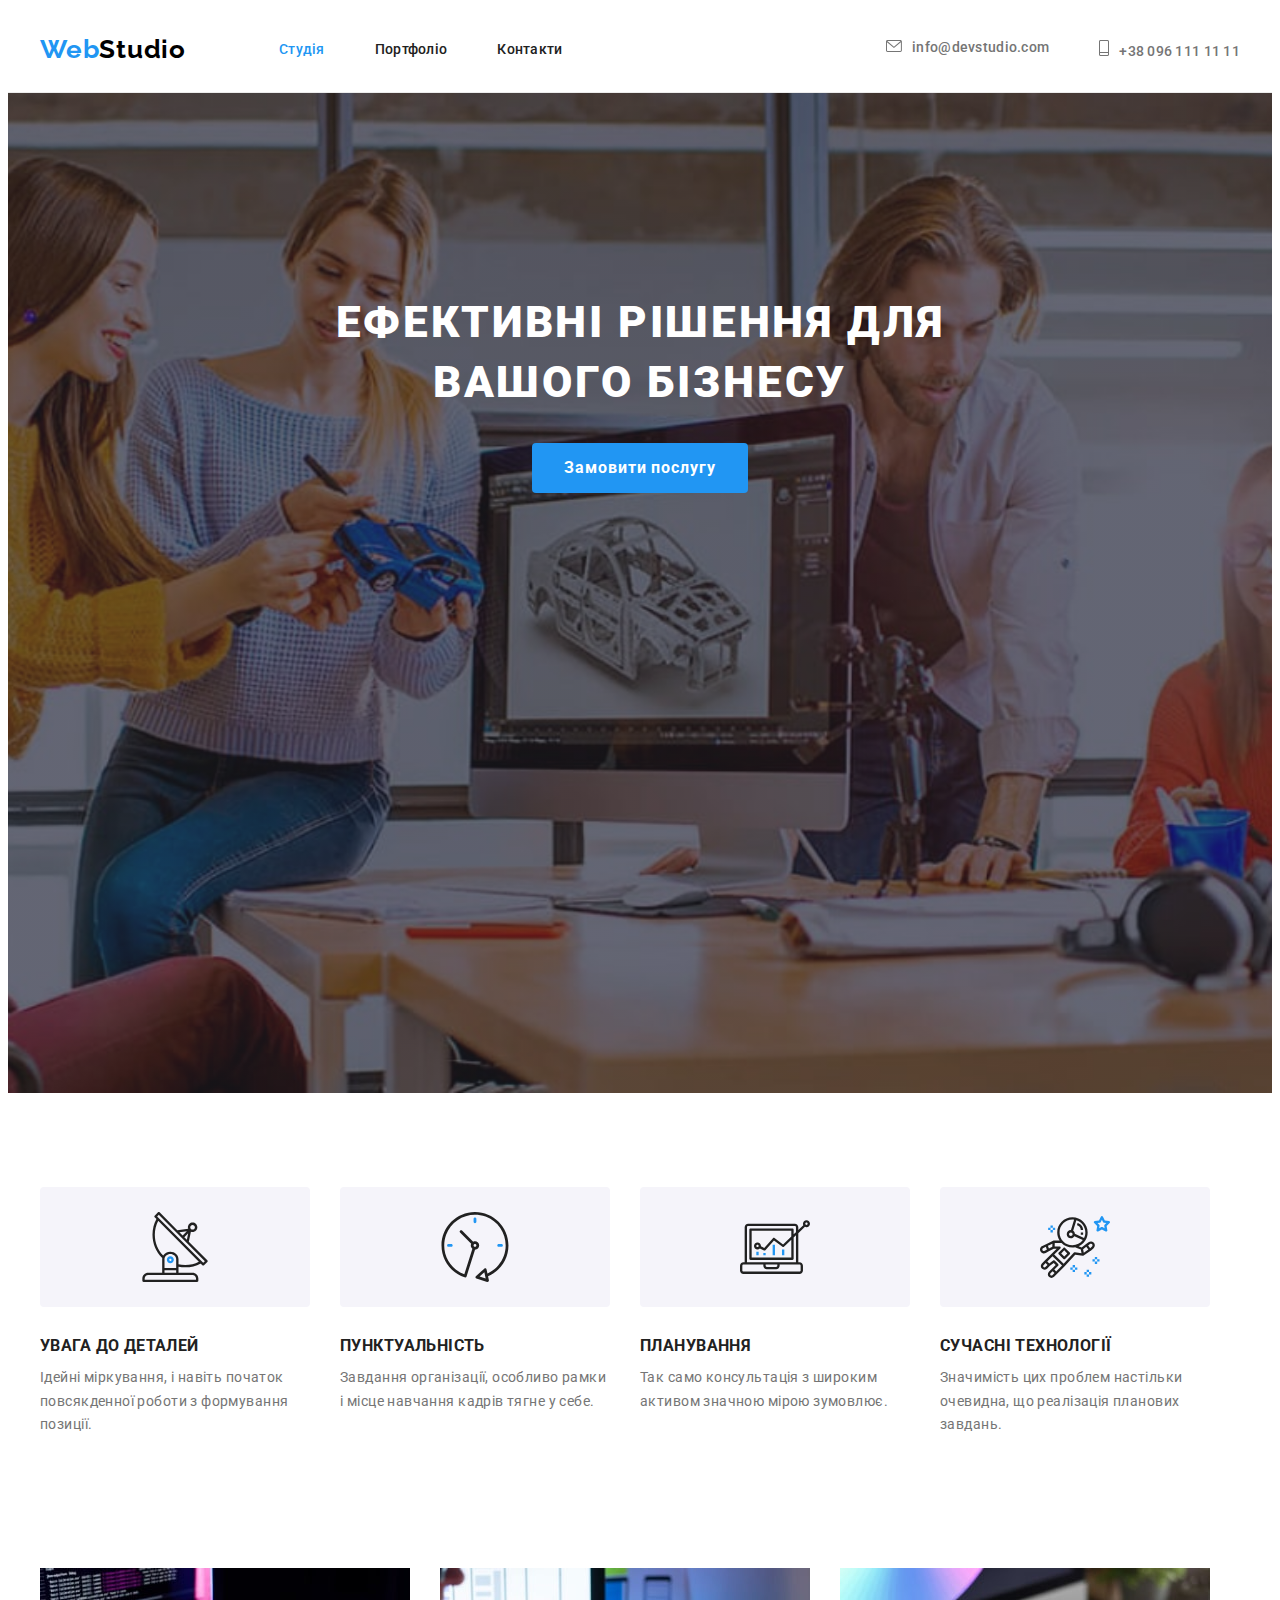
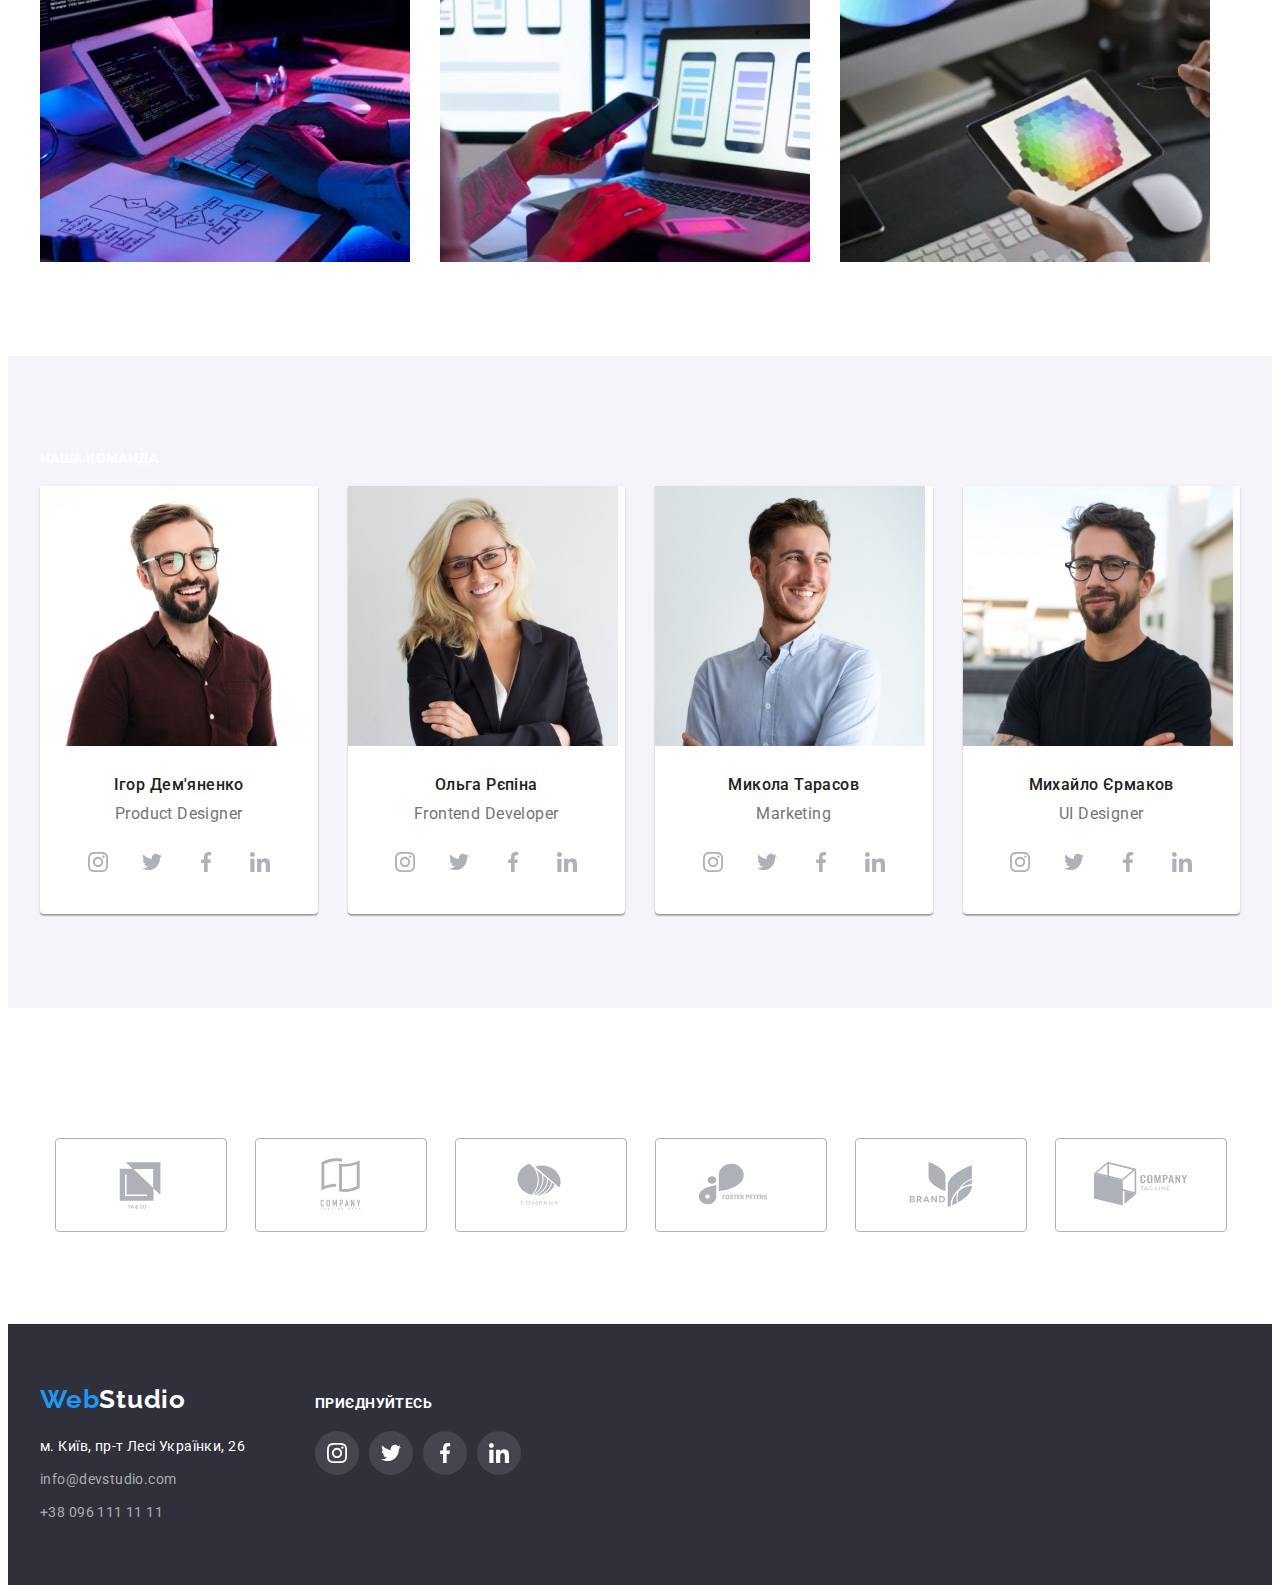
==== commit 04b64389: "Finish" ====
--- a/index.html
+++ b/index.html
@@ -276,7 +276,8 @@
    </main>
 <!--Футер-->
    <footer class="footer">
-    <div class="container">
+    <div class="footer-container container ">
+    <div class="logo-container">
     <a href="/" class="footer-logo logo link"><span class="accent logo link">Web</span>Studio</a>
     <address class="address">
       <ul class="footer-list list">
@@ -287,7 +288,7 @@
       </ul>
     </address>
   </div>
-  <div class="social-block container">
+  <div class="soc-container">
    <h3 class="title">приєднуйтесь</h3> 
    <ul class="social-list list">
     <li class="social-link link"><a href="#" class="social-item">
@@ -312,6 +313,7 @@
      </li>
    </ul>
   </div>
+</div>
    </footer>
 </body>
 </html>--- a/css/style.css
+++ b/css/style.css
@@ -8,7 +8,8 @@
 --btn-color: #2196F3;
 --second-text-color: #FFFFFF; 
 --second-bg-color: #F5F4FA; 
---border-color: #EEEEEE; 
+--border-color: #EEEEEE;
+--second-brdr-color: #AFB1B8; 
 --second-border-color: #ECECEC;
 --footer-color: #2F303A;
 --second-btn-color: #188CE8;
@@ -240,7 +241,7 @@
 align-items: center;
 width: 270px;
 height: 120px;
-background-color: #F5F4FA;
+background-color: var(--second-bg-color);
 margin-bottom: 30px;
 border-radius: 4px;
 }
@@ -320,7 +321,7 @@
 background-color:var(--bg-color);
 justify-content: center;
 align-items: center;
-color: #AFB1B8;
+color: var(--second-brdr-color);
 }
 .team-soc-link:hover {
 color: var(--second-text-color);
@@ -352,8 +353,8 @@
 display: flex; 
 justify-content: center;
 align-items: center;  
-fill: #AFB1B8;
-border: 1px solid #AFB1B8;
+fill: var(--second-brdr-color);
+border: 1px solid var(--second-brdr-color);
 border-radius: 4px; 
 background-color: var(--bg-color);
 }
@@ -366,10 +367,12 @@
 }
 
 /*---FOOTER---*/
-.footer .container {
-display: flex; 
-display: block;
-align-items: baseline;
+.footer-container {
+display: flex;  
+align-items: baseline;  
+}
+.footer .logo-container {
+display: inline-block
 }
 .footer {
 background-color: var(--footer-color); 
@@ -398,18 +401,22 @@
 .footer-links:focus {
 color: var(--accent-color);    
 }
-
+.soc-container {
+display: inline-block;
+margin-left: 70px;
+}
 .title {
+font-size: 14px;
+text-transform: uppercase;    
 color: var(--second-text-color); 
-margin-bottom: 20px;   
+margin-bottom: 20px; 
+text-align: left;
 }
 .social-list {
 display: flex; 
-max-width: 206px;  
-height: 80px; 
-padding: 0;
 justify-content: center;
 align-items: center;
+min-width: 206px;  
 }
 .social-link {
 width: 44px;   
@@ -497,6 +504,9 @@
 .port-item:nth-last-child(-n+3) {
 margin-bottom: 0px;    
 }
+.tehrk {
+box-shadow: 0px 1px 1px rgba(0, 0, 0, 0.12), 0px 4px 4px rgba(0, 0, 0, 0.06), 1px 4px 6px rgba(0, 0, 0, 0.16)
+}
 .port-blok {
 padding: 20px 24px;
 background: var(--second-text-color);
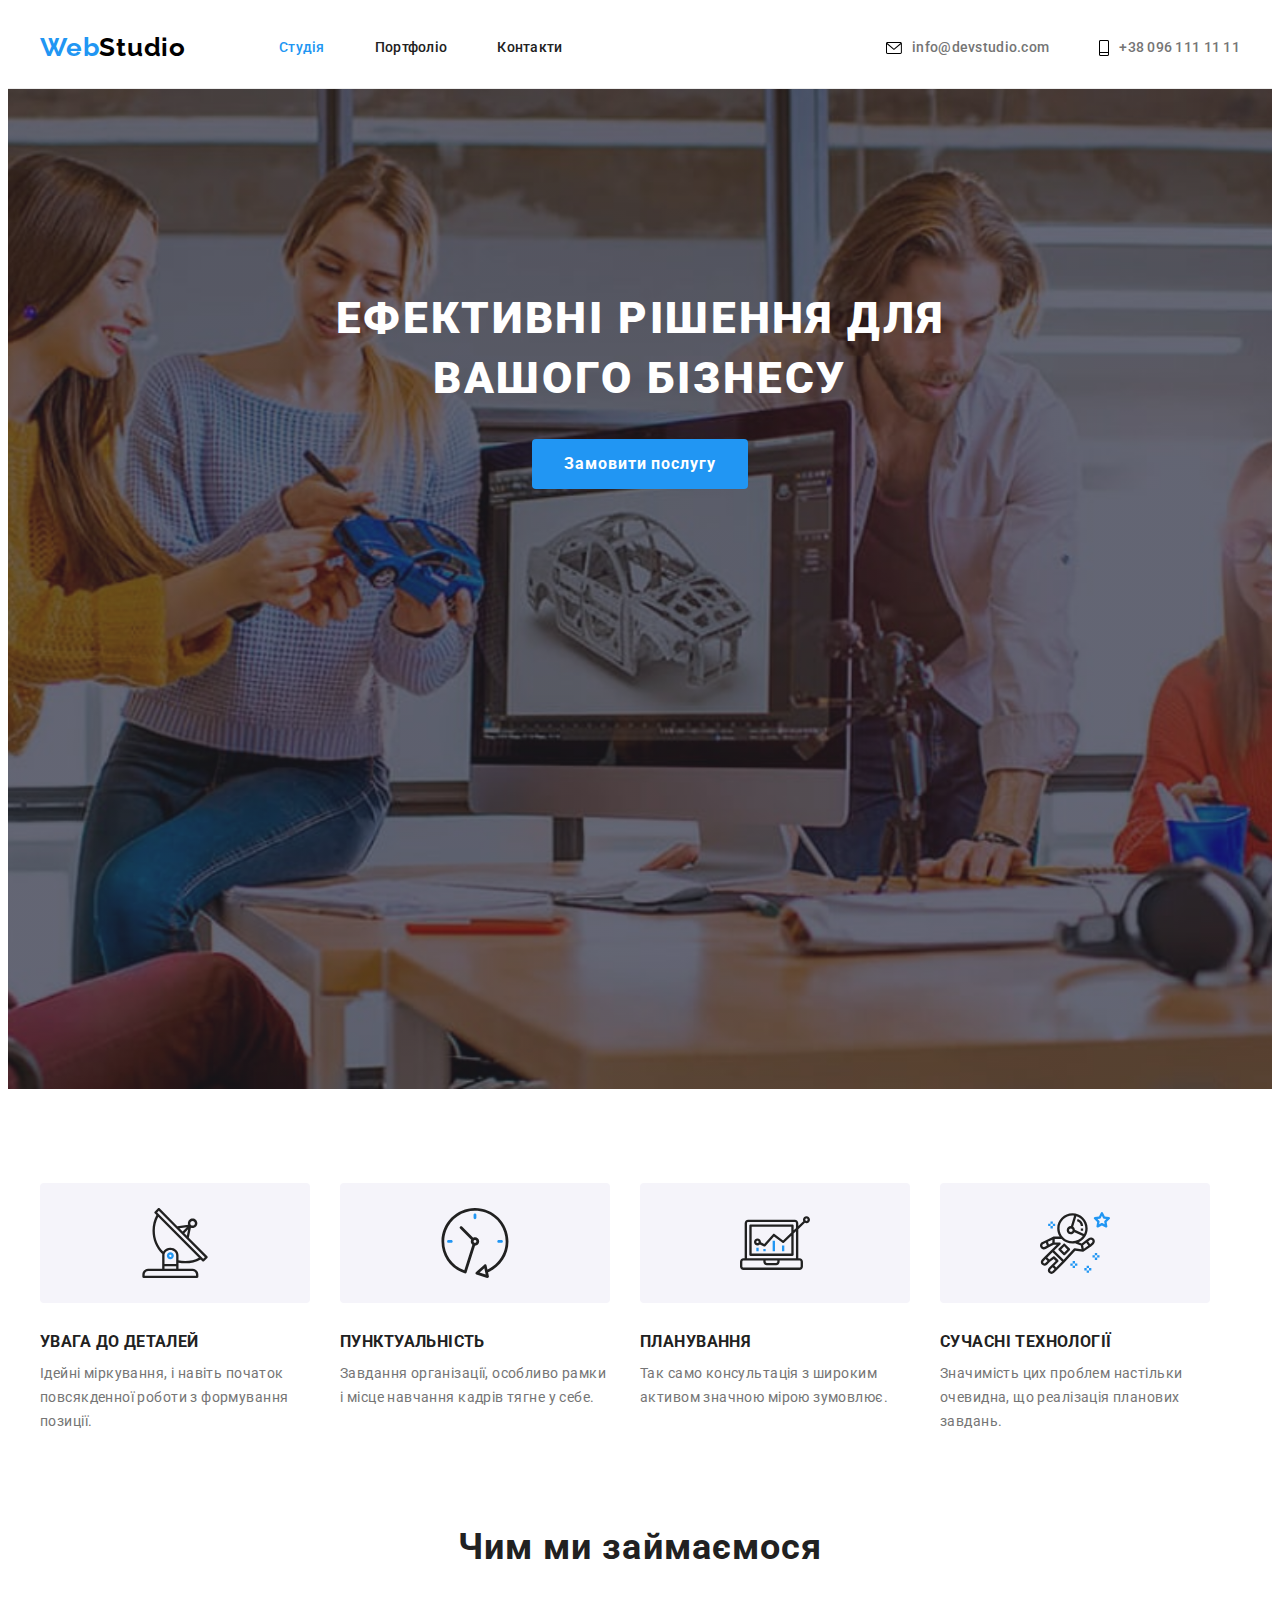
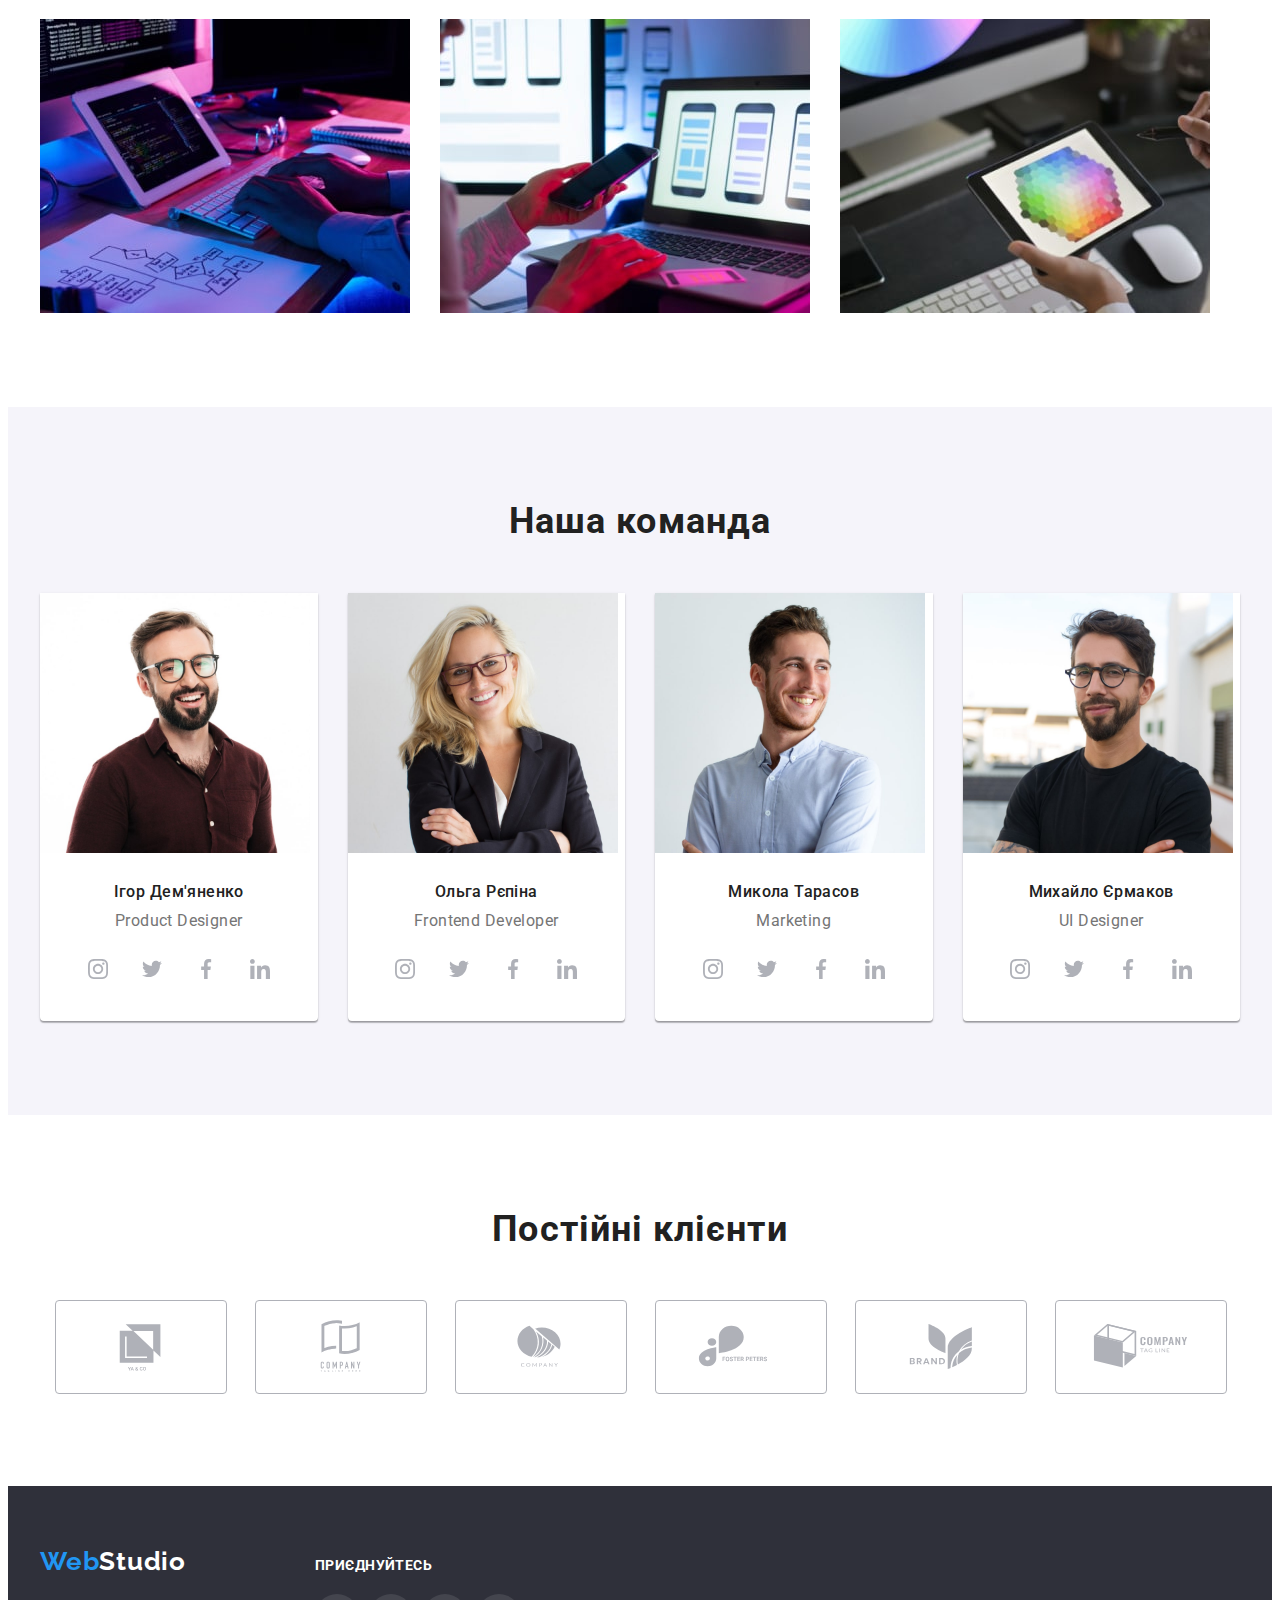
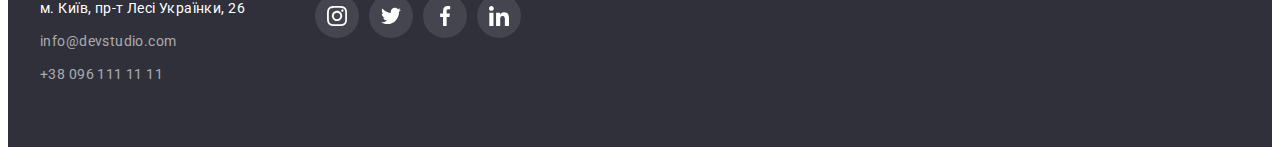
==== commit d04ffcd3: "робота над помилками" ====
--- a/index.html
+++ b/index.html
@@ -18,19 +18,19 @@
    <a href="index.html" class="header-logo logo link"><span class="accent logo link">Web</span>Studio</a>
    <nav class="header-nav">
       <ul class="header-list list">
-         <li><a href="" class="header-link link current links">Студія</a></li>
-         <li><a href="./portfolio.html" class="header-link link links">Портфоліо</a></li>
-         <li><a href="" class="header-link link links">Контакти</a></li>
+         <li><a href="" class="header-links link current links">Студія</a></li>
+         <li><a href="./portfolio.html" class="header-links link links">Портфоліо</a></li>
+         <li><a href="" class="header-links link links">Контакти</a></li>
        </ul>
      </nav>
      <div class="header-cont">
      <ul class="header-contact list">
-       <li><a href="mailto:info@devstudio.com" class="mail header-link link links">
+       <li><a class="mail header-link link links" href="mailto:info@devstudio.com">
         <svg class="icon-mail">
           <use href="./img/icons.svg#icon-envelope">
           </use>
         </svg>info@devstudio.com</a></li>
-       <li><a href="tel:+380961111111" class="tel header-link link links">
+       <li><a class="tel header-link link links" href="tel:+380961111111">
         <svg class="icon-tel">
           <use href="./img/icons.svg#icon-Vector">
           </use>
@@ -289,7 +289,7 @@
     </address>
   </div>
   <div class="soc-container">
-   <h3 class="title">приєднуйтесь</h3> 
+   <p class="soc-team">приєднуйтесь</p> 
    <ul class="social-list list">
     <li class="social-link link"><a href="#" class="social-item">
      <svg class="social-icons" width="20" height="20">
--- a/css/style.css
+++ b/css/style.css
@@ -98,53 +98,51 @@
 .header-list,
 .header-contact {
 display: flex; 
+align-items: center;
 }
 .header-list .link,
 .header-contact .link {
-display: block;
 padding-top: 32px;   
 padding-bottom: 32px; 
 }
+.header-list > li:not(:last-child){
+margin-right: 50px;    
+}
+.header-links {
+color: var(--primary-color);
+}
+.header-links:hover,
+.header-links:focus {
+color: var(--accent-color);
+fill: var(--accent-color);
+}
+.header-contact .header-link {
+display: flex;   
+align-items: center; 
+color: var(--second-color);
+}
 .header-cont {
 margin-left: auto;
-}  
-.header-list > li:not(:last-child){
-margin-right: 50px;    
-}
-.header-link {
-display: inline-flex;
-align-items: center;
-text-decoration: none;
-color: var(--primary-color);
 }
 .icon-mail {
 width: 16px; 
 height: 12px; 
-margin-right: 10px; 
-fill: var(--second-color); 
+margin-right: 10px;
+color: var(--second-color);
 }
 .icon-tel {
 width: 10px; 
 height: 16px; 
-margin-right: 10px;  
-fill: var(--second-color);
+margin-right: 10px;
+color: var(--second-color);
+}
+.tel {
+margin-left: 50px;    
 }
 .header-link:hover,
 .header-link:focus {
-color: var(--accent-color);    
-}
-.icon-mail:hover,
-.icon-mail:focus,
-.icon-tel:hover,
-.icon-tel:focus {
-fill: currentColor;    
-}
-.tel {
-margin-left: 50px;    
-}
-.mail,
-.tel {
-color: var(--second-color);
+color: var(--accent-color);
+fill: var(--accent-color);
 }
 
     /*---HERO---*/
@@ -304,11 +302,11 @@
 display: flex;   
 justify-content: center; 
 align-items: center;
+margin-bottom: 30px;
 }
 .team-soc-item {
-width: 44px;    
-height: 44px;
-margin-bottom: 30px; 
+    width: 44px;    
+    height: 44px;
 }
 .team-soc-item:not(:last-child) {
 margin-right: 10px;  
@@ -405,8 +403,9 @@
 display: inline-block;
 margin-left: 70px;
 }
-.title {
-font-size: 14px;
+.soc-team {
+font-weight: 700;
+line-height: 1.16;
 text-transform: uppercase;    
 color: var(--second-text-color); 
 margin-bottom: 20px; 
@@ -436,7 +435,6 @@
 color: var(--second-text-color);
 }
 .social-item:hover {
-color: var(--second-text-color);    
 background-color: var(--accent-color);
 }
 .social-icons {
@@ -504,9 +502,6 @@
 .port-item:nth-last-child(-n+3) {
 margin-bottom: 0px;    
 }
-.tehrk {
-box-shadow: 0px 1px 1px rgba(0, 0, 0, 0.12), 0px 4px 4px rgba(0, 0, 0, 0.06), 1px 4px 6px rgba(0, 0, 0, 0.16)
-}
 .port-blok {
 padding: 20px 24px;
 background: var(--second-text-color);
@@ -526,4 +521,9 @@
 font-size: 16px;
 line-height: 1.88;
 color: var(--second-color);    
+}
+.tehrk:hover,
+.tehrk:focus {
+background: var(--bg-color);
+box-shadow: 0px 1px 1px rgba(0, 0, 0, 0.12), 0px 4px 4px rgba(0, 0, 0, 0.06), 1px 4px 6px rgba(0, 0, 0, 0.16);
 }